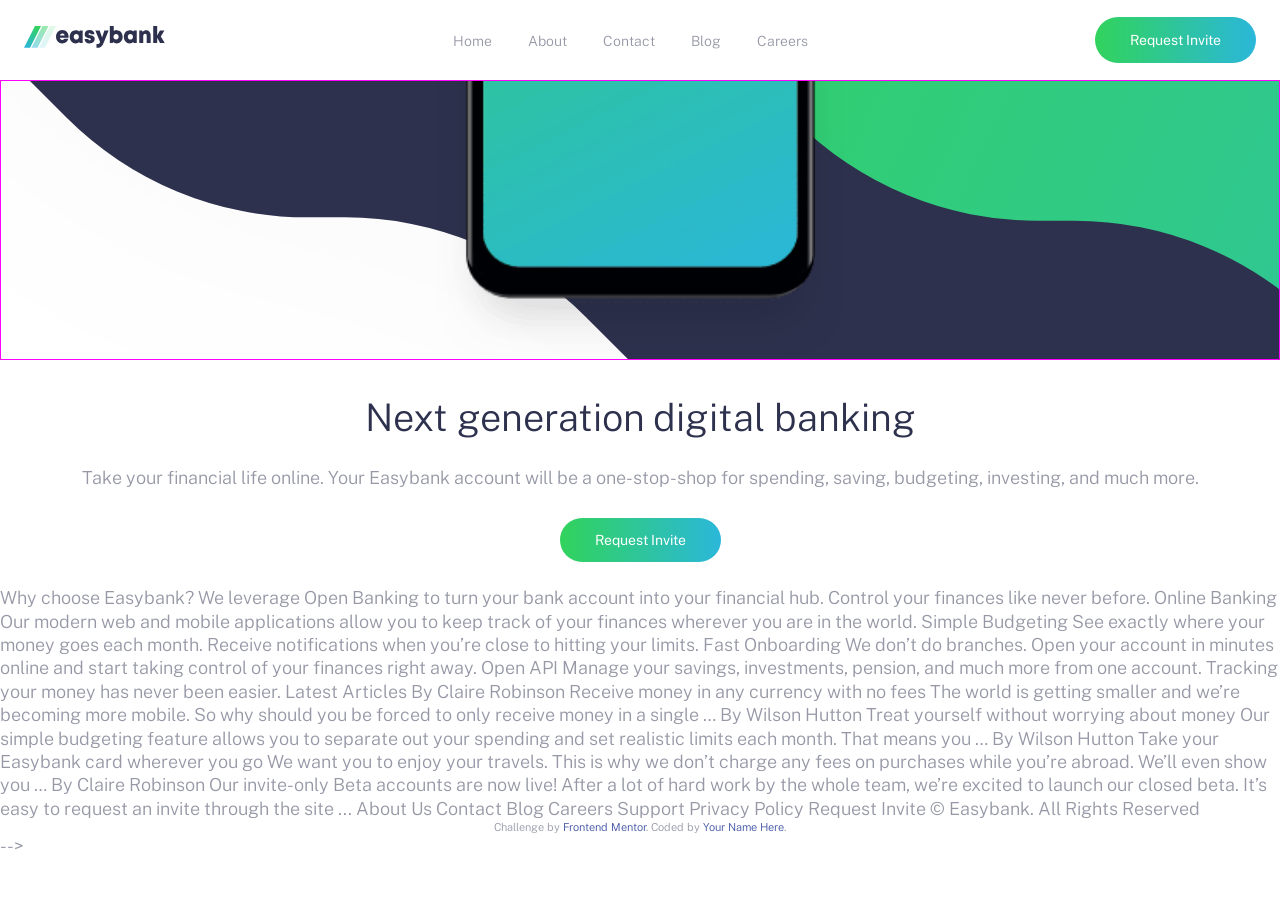
==== index.html @ 268896d4 "Update to file system File system organizational update" ====
<!DOCTYPE html>
<html lang="en">
<head>
  <meta charset="UTF-8">
  <meta name="viewport" content="width=device-width, initial-scale=1.0"> <!-- displays site properly based on user's device -->

  <link rel="icon" type="image/png" sizes="32x32" href="./images/favicon-32x32.png">
  <link href="https://fonts.googleapis.com/css2?family=Public+Sans:wght@300;400&display=swap" rel="stylesheet">
  <link rel="stylesheet" href="./app/scss/style.css">
  <title>Frontend Mentor | Easybank landing page</title>

  <!-- Feel free to remove these styles or customise in your own stylesheet 👍 -->
  <style>
    .attribution { font-size: 11px; text-align: center; }
    .attribution a { color: hsl(228, 45%, 44%); }
  </style>
</head>
<body>

  <header class="header">
    <div class="overlay has-fade"></div>

    <nav class="container flex flex-jc-sb flex-ai-c">
      <a href="/" class="header__logo">
        <img src="images/logo.svg" alt="Easybank" />
      </a>

      <a id="btnHamburger" href="#" class="header__toggle hide-for-desktop">
        <span></span>
        <span></span>
        <span></span>
      </a>

      <div class="header__links hide-for-mobile">
        <a href="#">Home</a>
        <a href="#">About</a>
        <a href="#">Contact</a>
        <a href="#">Blog</a>
        <a href="#">Careers</a>   

      </div>

      <a href="#" class="button header__cta hide-for-mobile">Request Invite</a>
    </nav>

    <div class="header__menu has-fade">
      <a href="">Home</a>
      <a href="">About</a>
      <a href="">Contect</a>
      <a href="">Blog</a>
      <a href="">Careers</a>
    </div>
  </header>

  <section class="hero">
    <div class="hero__image">

    </div>
    <div class="hero__text container">
      <h1>
        Next generation digital banking
      </h1>
      <p>
        Take your financial life online. Your Easybank account will be a one-stop-shop 
  for spending, saving, budgeting, investing, and much more.
      </p>
      <a href="#" class="button header__cta">Request Invite</a>
    </div>
    

  </section> 



  Why choose Easybank?

  We leverage Open Banking to turn your bank account into your financial hub. Control 
  your finances like never before.

  Online Banking
  Our modern web and mobile applications allow you to keep track of your finances 
  wherever you are in the world.

  Simple Budgeting
  See exactly where your money goes each month. Receive notifications when you’re 
  close to hitting your limits.

  Fast Onboarding
  We don’t do branches. Open your account in minutes online and start taking control 
  of your finances right away.

  Open API
  Manage your savings, investments, pension, and much more from one account. Tracking 
  your money has never been easier.

  

  Latest Articles

  By Claire Robinson
  Receive money in any currency with no fees
  The world is getting smaller and we’re becoming more mobile. So why should you be 
  forced to only receive money in a single …

  By Wilson Hutton
  Treat yourself without worrying about money
  Our simple budgeting feature allows you to separate out your spending and set 
  realistic limits each month. That means you …

  By Wilson Hutton
  Take your Easybank card wherever you go
  We want you to enjoy your travels. This is why we don’t charge any fees on purchases 
  while you’re abroad. We’ll even show you …

  By Claire Robinson
  Our invite-only Beta accounts are now live!
  After a lot of hard work by the whole team, we’re excited to launch our closed beta. 
  It’s easy to request an invite through the site ...

  

  About Us
  Contact
  Blog
  Careers
  Support
  Privacy Policy

  Request Invite

  © Easybank. All Rights Reserved
  
  <div class="attribution">
    Challenge by <a href="https://www.frontendmentor.io?ref=challenge" target="_blank">Frontend Mentor</a>. 
    Coded by <a href="#">Your Name Here</a>.
  </div>

-->

  <script src="app/js/script.js"></script>
</body>
</html>
---- app/scss/style.css ----
.has-fade {
  visibility: hidden;
}

@-webkit-keyframes fade-in {
  from {
    visibility: hidden;
    opacity: 0;
  }
  1% {
    visibility: visible;
    opacity: 0;
  }
  to {
    visibility: visible;
    opacity: 1;
  }
}

@keyframes fade-in {
  from {
    visibility: hidden;
    opacity: 0;
  }
  1% {
    visibility: visible;
    opacity: 0;
  }
  to {
    visibility: visible;
    opacity: 1;
  }
}

.fade-in {
  -webkit-animation: fade-in 200ms ease-in-out forwards;
          animation: fade-in 200ms ease-in-out forwards;
}

@-webkit-keyframes fade-out {
  from {
    visibility: visible;
    opacity: 1;
  }
  99% {
    visibility: visible;
    opacity: 0;
  }
  to {
    visibility: hidden;
    opacity: 0;
  }
}

@keyframes fade-out {
  from {
    visibility: visible;
    opacity: 1;
  }
  99% {
    visibility: visible;
    opacity: 0;
  }
  to {
    visibility: hidden;
    opacity: 0;
  }
}

.fade-out {
  -webkit-animation: fade-out 200ms ease-in-out forwards;
          animation: fade-out 200ms ease-in-out forwards;
}

html {
  font-size: 100%;
  -webkit-box-sizing: border-box;
          box-sizing: border-box;
}

*, *::before, *::after {
  -webkit-box-sizing: inherit;
          box-sizing: inherit;
}

body {
  margin: 0;
  padding: 0;
  font-family: 'Public Sans', sans-serif;
  font-size: 1.125rem;
  font-weight: 300;
  color: #9698a6;
  line-height: 1.3;
}

body.noscroll {
  overflow: hidden;
}

h1, h2, h3 {
  margin-top: 0;
}

a, a:visited, a:hover {
  text-decoration: none;
}

.container {
  padding-top: 2.25rem;
  padding-right: 1.5rem;
  padding-bottom: 2.25rem;
  padding-left: 1.5rem;
}

.flex {
  display: -webkit-box;
  display: -ms-flexbox;
  display: flex;
}

.flex-jc-sb {
  -webkit-box-pack: justify;
      -ms-flex-pack: justify;
          justify-content: space-between;
}

.flex-jc-c {
  -webkit-box-pack: center;
      -ms-flex-pack: center;
          justify-content: center;
}

.flex-ai-c {
  -webkit-box-align: center;
      -ms-flex-align: center;
          align-items: center;
}

button, .button {
  padding: 0.875rem 2.1875rem;
  background: -webkit-gradient(linear, left top, right top, from(#31d35c), to(#2bb7da));
  background: linear-gradient(to right, #31d35c, #2bb7da);
  border-radius: 50px;
  border: 0;
  cursor: pointer;
  color: white;
  font-weight: 400;
}

@media (max-width: 63.9375em) {
  .hide-for-mobile {
    display: none;
  }
}

@media (min-width: 64em) {
  .hide-for-desktop {
    display: none;
  }
}

.header.open .header__toggle > span:first-child {
  -webkit-transform: rotate(45deg);
          transform: rotate(45deg);
}

.header.open .header__toggle > span:nth-child(2) {
  opacity: 0;
}

.header.open .header__toggle > span:last-child {
  -webkit-transform: rotate(-45deg);
          transform: rotate(-45deg);
}

.header .overlay {
  opacity: 0;
  position: fixed;
  top: 0px;
  right: 0px;
  bottom: 0px;
  left: 0px;
  background-image: -webkit-gradient(linear, left top, left bottom, from(#2d314d), to(transparent));
  background-image: linear-gradient(#2d314d, transparent);
}

.header nav {
  position: relative;
  background-color: white;
  padding-top: 1.0625rem;
  padding-bottom: 1.0625rem;
}

.header__logo img {
  width: 8.8125rem;
  height: 1.375rem;
}

.header__toggle span {
  display: block;
  width: 26px;
  height: 2px;
  background-color: #2d314d;
  -webkit-transition: all 300ms ease-in-out;
  transition: all 300ms ease-in-out;
  -webkit-transform-origin: 3px 1px;
          transform-origin: 3px 1px;
}

.header__toggle span:not(:last-child) {
  margin-bottom: 5px;
}

.header__menu {
  background: white;
  margin-top: 1.5rem;
  padding: 1.625rem;
  border-radius: 5px;
  position: absolute;
  width: calc(100% - 3rem);
  left: 50%;
  -webkit-transform: translateX(-50%);
          transform: translateX(-50%);
}

.header__menu a {
  display: block;
  color: #2d314d;
  padding: 0.625rem;
  text-align: center;
}

.header__links a {
  position: relative;
  font-size: 0.875rem;
  color: #9698a6;
  -webkit-transition: color 300ms ease-in-out;
  transition: color 300ms ease-in-out;
}

.header__links a:not(:last-child) {
  margin-right: 32px;
}

.header__links a::before {
  content: "";
  display: block;
  position: absolute;
  height: 5px;
  left: 0;
  right: 0;
  bottom: -30px;
  background: -webkit-gradient(linear, left top, right top, from(#31d35c), to(#2bb7da));
  background: linear-gradient(to right, #31d35c, #2bb7da);
  opacity: 0;
  -webkit-transition: opacity 300ms ease-in-out;
  transition: opacity 300ms ease-in-out;
}

.header__links a:hover {
  color: #2d314d;
}

.header__links a:hover::before {
  opacity: 1;
}

.header__cta {
  font-size: 0.875rem;
  color: white;
  -webkit-transition: opacity 300ms ease-in-out;
  transition: opacity 300ms ease-in-out;
}

.header__cta:hover {
  opacity: 0.75;
}

.hero__image {
  border: 1px solid magenta;
  position: relative;
  background-image: url("/images/bg-intro-mobile.svg");
  background-size: cover;
  background-repeat: no-repeat;
  background-position: center center;
  min-height: 17.5rem;
}

.hero__image::before {
  content: "";
  position: absolute;
  width: 100%;
  height: 100%;
  background-image: url("/images/image-mockups.png");
  background-size: 93%;
  background-repeat: no-repeat;
  background-position: center bottom;
}

.hero__text {
  text-align: center;
}

.hero__text h1 {
  font-weight: 300;
  font-size: 2.375rem;
  line-height: 1.15;
  color: #2d314d;
  margin-bottom: 1.5rem;
}

.hero__text p {
  line-height: 1.5;
  margin-bottom: 2.25rem;
}
/*# sourceMappingURL=style.css.map */
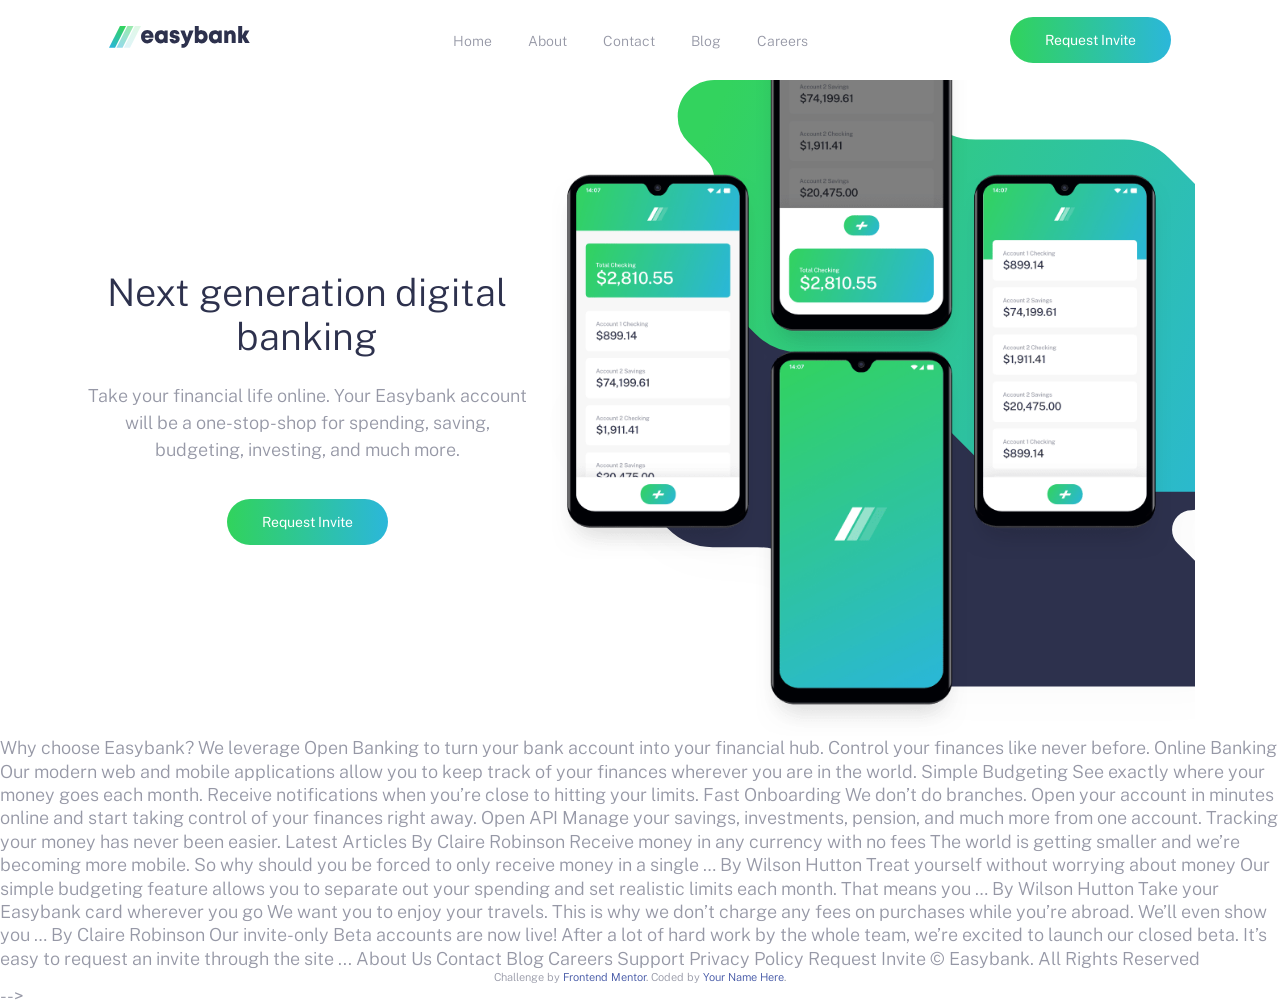
==== commit 129b2aae: "Globals update Updated the container helper class with new padding options for any situation" ====
--- a/index.html
+++ b/index.html
@@ -20,7 +20,7 @@
   <header class="header">
     <div class="overlay has-fade"></div>
 
-    <nav class="container flex flex-jc-sb flex-ai-c">
+    <nav class="container container--pall flex flex-jc-sb flex-ai-c">
       <a href="/" class="header__logo">
         <img src="images/logo.svg" alt="Easybank" />
       </a>
@@ -52,10 +52,8 @@
     </div>
   </header>
 
-  <section class="hero">
-    <div class="hero__image">
-
-    </div>
+  <section class="hero container">
+    <div class="hero__image"></div>
     <div class="hero__text container">
       <h1>
         Next generation digital banking
@@ -64,11 +62,9 @@
         Take your financial life online. Your Easybank account will be a one-stop-shop 
   for spending, saving, budgeting, investing, and much more.
       </p>
-      <a href="#" class="button header__cta">Request Invite</a>
+      <a href="#" class="button">Request Invite</a>
     </div>
-    
-
-  </section> 
+    </section> 
 
 
 
--- a/app/scss/style.css
+++ b/app/scss/style.css
@@ -106,9 +106,40 @@
 }
 
 .container {
+  max-width: 69.375rem;
+  margin: 0 auto;
+}
+
+.container--pall {
   padding-top: 2.25rem;
   padding-right: 1.5rem;
   padding-bottom: 2.25rem;
+  padding-left: 1.5rem;
+}
+
+.container--py {
+  padding-top: 2.25rem;
+  padding-bottom: 2.25rem;
+}
+
+.container--px {
+  padding-right: 1.5rem;
+  padding-left: 1.5rem;
+}
+
+.container--pt {
+  padding-top: 2.25rem;
+}
+
+.container--pr {
+  padding-right: 1.5rem;
+}
+
+.container--pb {
+  padding-bottom: 2.25rem;
+}
+
+.container--pl {
   padding-left: 1.5rem;
 }
 
@@ -145,6 +176,10 @@
   cursor: pointer;
   color: white;
   font-weight: 400;
+  font-size: 0.875rem;
+  -webkit-transition: opacity 300ms ease-in-out;
+  transition: opacity 300ms ease-in-out;
+  display: inline-block;
 }
 
 @media (max-width: 63.9375em) {
@@ -265,25 +300,39 @@
   opacity: 1;
 }
 
-.header__cta {
-  font-size: 0.875rem;
-  color: white;
-  -webkit-transition: opacity 300ms ease-in-out;
-  transition: opacity 300ms ease-in-out;
-}
-
-.header__cta:hover {
-  opacity: 0.75;
+@media (min-width: 64em) {
+  .hero {
+    display: -webkit-box;
+    display: -ms-flexbox;
+    display: flex;
+    min-height: 41rem;
+    -webkit-box-align: center;
+        -ms-flex-align: center;
+            align-items: center;
+  }
 }
 
 .hero__image {
-  border: 1px solid magenta;
   position: relative;
   background-image: url("/images/bg-intro-mobile.svg");
   background-size: cover;
   background-repeat: no-repeat;
   background-position: center center;
   min-height: 17.5rem;
+}
+
+@media (min-width: 64em) {
+  .hero__image {
+    -webkit-box-flex: 3;
+        -ms-flex: 3;
+            flex: 3;
+    -webkit-box-ordinal-group: 3;
+        -ms-flex-order: 2;
+            order: 2;
+    height: 41rem;
+    background-image: url("/images/bg-intro-desktop.svg");
+    background-position: left center;
+  }
 }
 
 .hero__image::before {
@@ -301,6 +350,17 @@
   text-align: center;
 }
 
+@media (min-width: 64em) {
+  .hero__text {
+    -webkit-box-flex: 2;
+        -ms-flex: 2;
+            flex: 2;
+    -webkit-box-ordinal-group: 2;
+        -ms-flex-order: 1;
+            order: 1;
+  }
+}
+
 .hero__text h1 {
   font-weight: 300;
   font-size: 2.375rem;
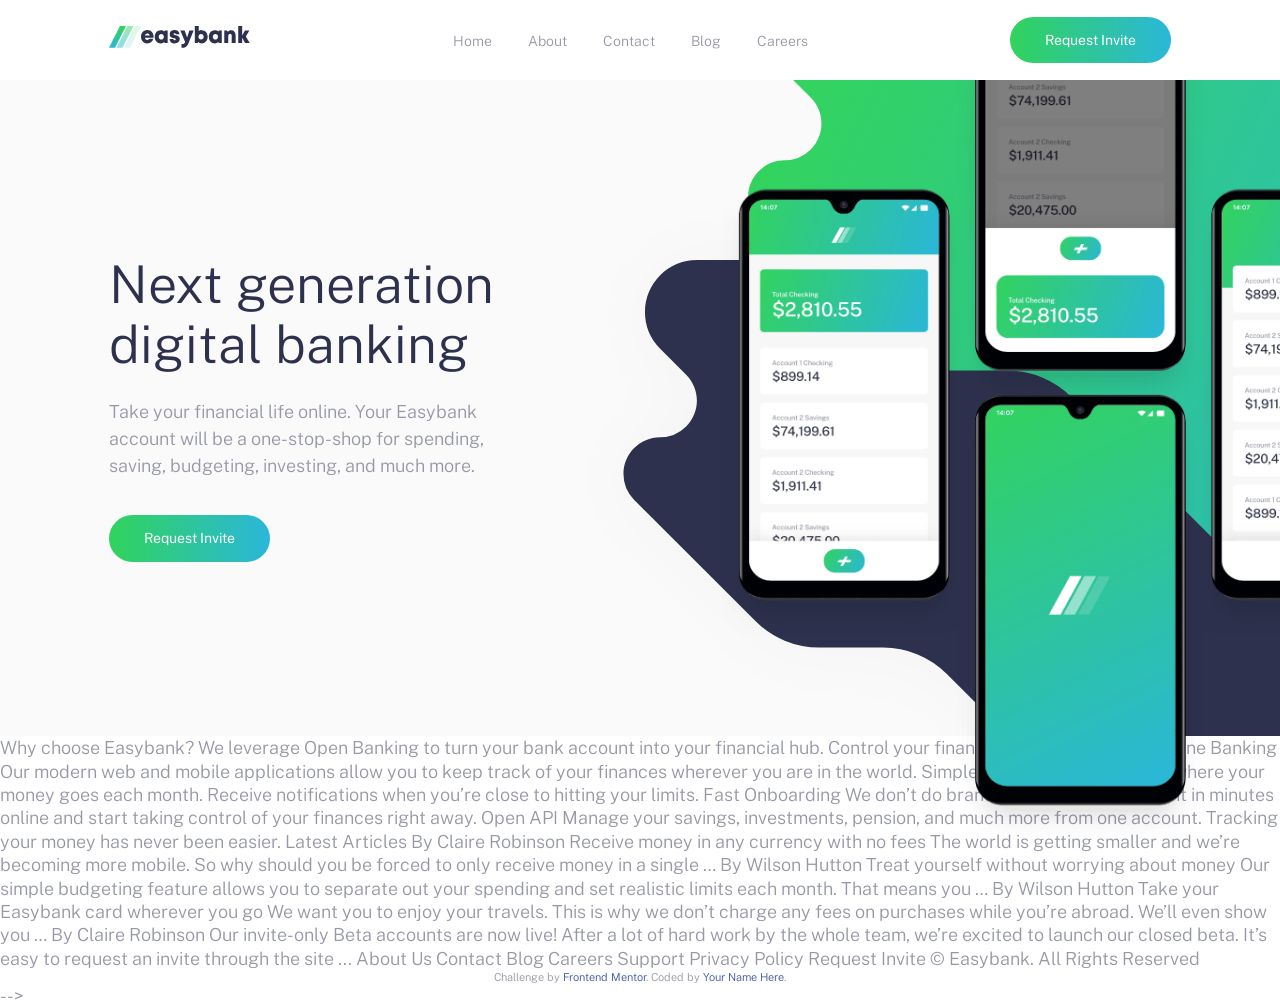
==== commit ac11f8fa: "Responsive hero image added Responsive hero image added to hero scss file" ====
--- a/index.html
+++ b/index.html
@@ -52,18 +52,21 @@
     </div>
   </header>
 
-  <section class="hero container">
-    <div class="hero__image"></div>
-    <div class="hero__text container">
-      <h1>
-        Next generation digital banking
-      </h1>
-      <p>
-        Take your financial life online. Your Easybank account will be a one-stop-shop 
-  for spending, saving, budgeting, investing, and much more.
-      </p>
-      <a href="#" class="button">Request Invite</a>
+  <section class="hero">
+    <div class="container">
+      <div class="hero__image"></div>
+      <div class="hero__text container--pall">
+        <h1>
+          Next generation digital banking
+        </h1>
+        <p>
+          Take your financial life online. Your Easybank account will be a one-stop-shop 
+    for spending, saving, budgeting, investing, and much more.
+        </p>
+        <a href="#" class="button">Request Invite</a>
+      </div>
     </div>
+    
     </section> 
 
 
--- a/app/scss/style.css
+++ b/app/scss/style.css
@@ -95,6 +95,12 @@
 
 body.noscroll {
   overflow: hidden;
+}
+
+@media (min-width: 64em) {
+  body {
+    font-size: 1.125rem;
+  }
 }
 
 h1, h2, h3 {
@@ -300,12 +306,15 @@
   opacity: 1;
 }
 
-@media (min-width: 64em) {
-  .hero {
+.hero {
+  background-color: #fafafa;
+}
+
+@media (min-width: 64em) {
+  .hero .container {
     display: -webkit-box;
     display: -ms-flexbox;
     display: flex;
-    min-height: 41rem;
     -webkit-box-align: center;
         -ms-flex-align: center;
             align-items: center;
@@ -330,12 +339,11 @@
         -ms-flex-order: 2;
             order: 2;
     height: 41rem;
-    background-image: url("/images/bg-intro-desktop.svg");
-    background-position: left center;
-  }
-}
-
-.hero__image::before {
+    background-image: none;
+  }
+}
+
+.hero__image::after {
   content: "";
   position: absolute;
   width: 100%;
@@ -346,6 +354,35 @@
   background-position: center bottom;
 }
 
+@media (min-width: 64em) {
+  .hero__image::after {
+    width: 120%;
+    height: 122%;
+    background-size: 94%;
+    background-position: center 150%;
+    left: 22%;
+  }
+}
+
+.hero__image::before {
+  content: "";
+  position: absolute;
+  width: 100%;
+  height: 100%;
+  background-image: url("/images/bg-intro-desktop.svg");
+  background-size: 93%;
+  background-repeat: no-repeat;
+  background-position: center bottom;
+}
+
+@media (min-width: 64em) {
+  .hero__image::before {
+    width: 150%;
+    background-size: 120%;
+    background-position: 0% 35%;
+  }
+}
+
 .hero__text {
   text-align: center;
 }
@@ -358,6 +395,7 @@
     -webkit-box-ordinal-group: 2;
         -ms-flex-order: 1;
             order: 1;
+    text-align: left;
   }
 }
 
@@ -369,6 +407,12 @@
   margin-bottom: 1.5rem;
 }
 
+@media (min-width: 64em) {
+  .hero__text h1 {
+    font-size: 3.25rem;
+  }
+}
+
 .hero__text p {
   line-height: 1.5;
   margin-bottom: 2.25rem;
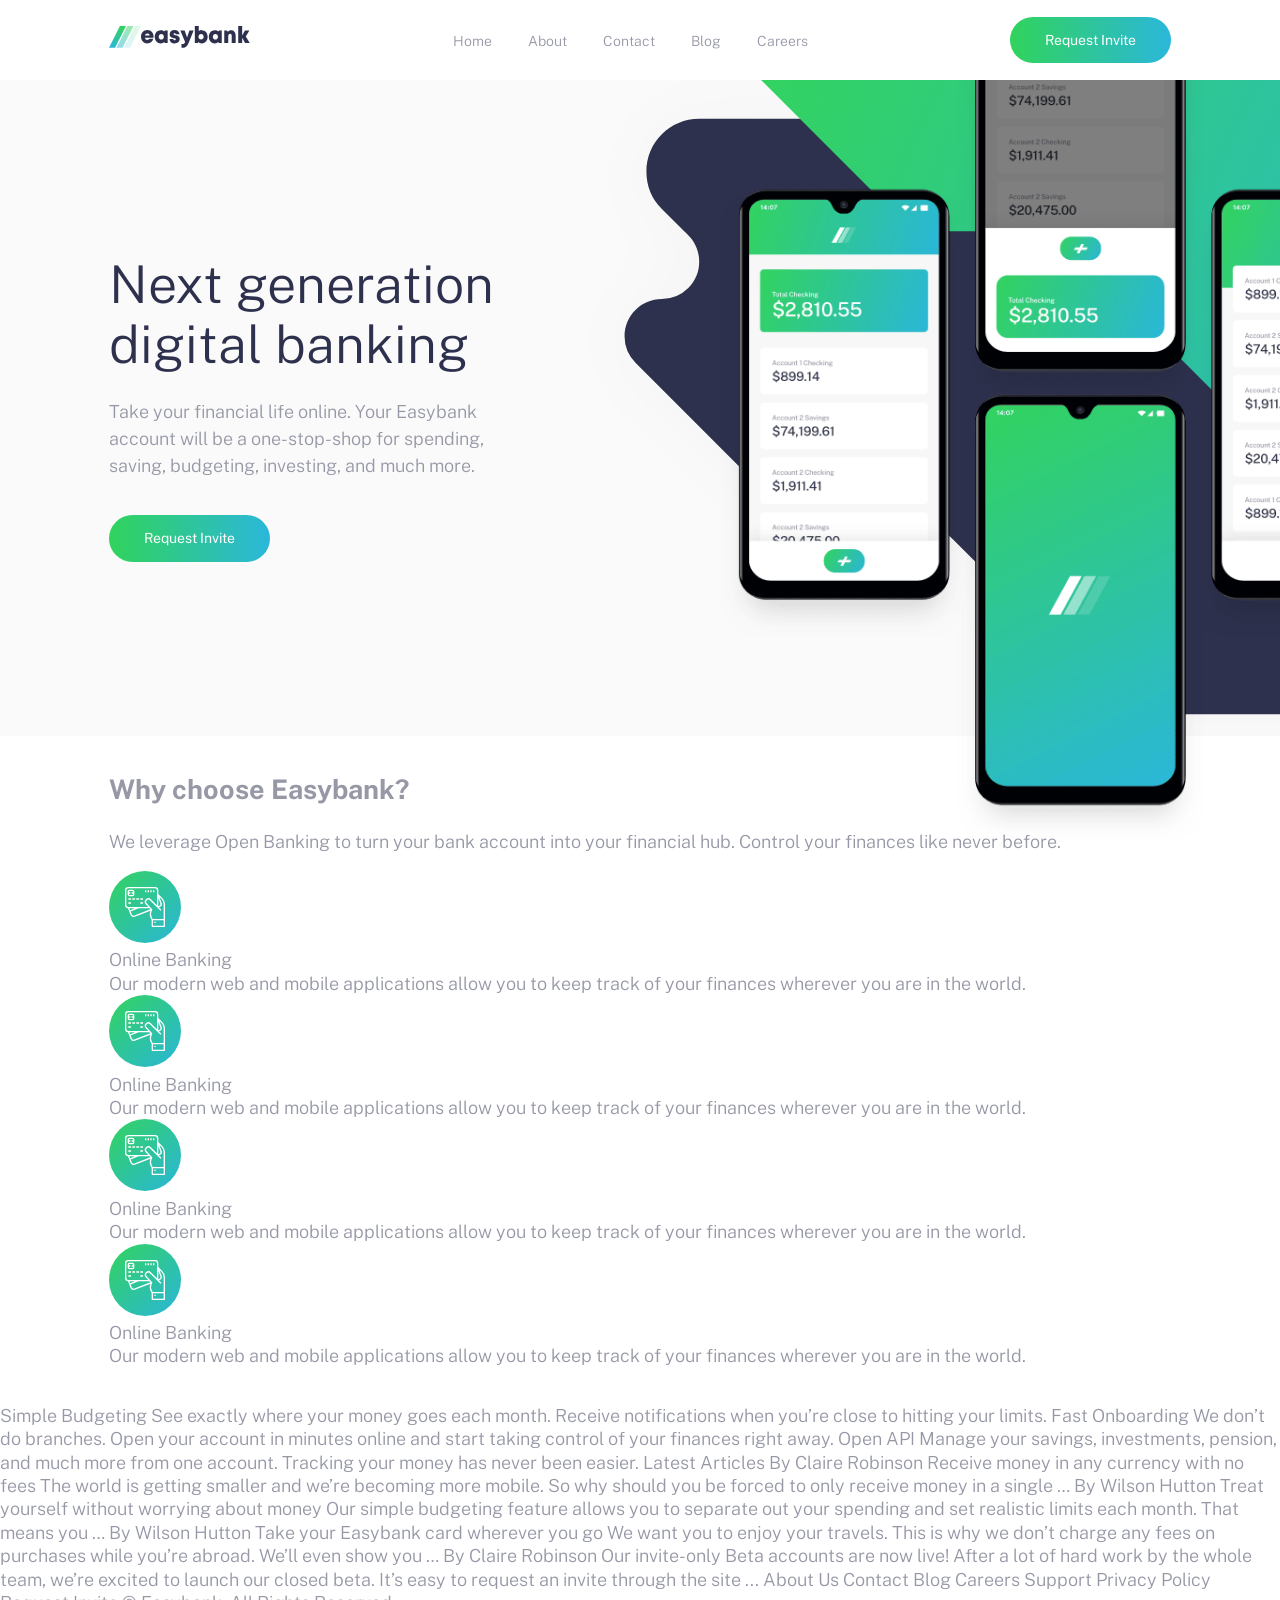
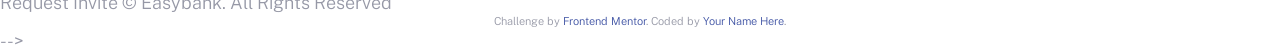
==== commit c3db8e6c: "Added features to landing page Features scss and compiled css file added to project." ====
--- a/index.html
+++ b/index.html
@@ -69,16 +69,72 @@
     
     </section> 
 
+<section class="feature container container--pall">
+  <h2>Why choose Easybank?</h2>
+  <p>
+    We leverage Open Banking to turn your bank account into your financial hub. Control 
+  your finances like never before.
+  </p>
 
+  <div class="feature__grid">
+    <div class="feature__item">
+      <div class="feature__icon"><img src="/images/icon-online.svg"/></div>
+        <div class="feature__title">
+          Online Banking
+        </div>
+        <div class="feature__description">
+          Our modern web and mobile applications allow you to keep track of your finances 
+          wherever you are in the world.
+        </div>      
+    </div>
+  </div>
 
-  Why choose Easybank?
+  <div class="feature__grid">
+    <div class="feature__item">
+      <div class="feature__icon"><img src="/images/icon-online.svg"/></div>
+        <div class="feature__title">
+          Online Banking
+        </div>
+        <div class="feature__description">
+          Our modern web and mobile applications allow you to keep track of your finances 
+          wherever you are in the world.
+        </div>      
+    </div>
+  </div>
 
-  We leverage Open Banking to turn your bank account into your financial hub. Control 
-  your finances like never before.
+  <div class="feature__grid">
+    <div class="feature__item">
+      <div class="feature__icon"><img src="/images/icon-online.svg"/></div>
+        <div class="feature__title">
+          Online Banking
+        </div>
+        <div class="feature__description">
+          Our modern web and mobile applications allow you to keep track of your finances 
+          wherever you are in the world.
+        </div>      
+    </div>
+  </div>
 
-  Online Banking
-  Our modern web and mobile applications allow you to keep track of your finances 
-  wherever you are in the world.
+  <div class="feature__grid">
+    <div class="feature__item">
+      <div class="feature__icon"><img src="/images/icon-online.svg"/></div>
+        <div class="feature__title">
+          Online Banking
+        </div>
+        <div class="feature__description">
+          Our modern web and mobile applications allow you to keep track of your finances 
+          wherever you are in the world.
+        </div>      
+    </div>
+  </div>
+</section>
+
+  
+
+  
+
+  
+  
 
   Simple Budgeting
   See exactly where your money goes each month. Receive notifications when you’re 
--- a/app/scss/style.css
+++ b/app/scss/style.css
@@ -330,6 +330,12 @@
   min-height: 17.5rem;
 }
 
+@media (min-width: 40em) {
+  .hero__image {
+    min-height: 25rem;
+  }
+}
+
 @media (min-width: 64em) {
   .hero__image {
     -webkit-box-flex: 3;
@@ -354,6 +360,13 @@
   background-position: center bottom;
 }
 
+@media (min-width: 40em) {
+  .hero__image::after {
+    background-size: 52%;
+    background-position: center 60%;
+  }
+}
+
 @media (min-width: 64em) {
   .hero__image::after {
     width: 120%;
@@ -378,8 +391,8 @@
 @media (min-width: 64em) {
   .hero__image::before {
     width: 150%;
-    background-size: 120%;
-    background-position: 0% 35%;
+    background-size: 122%;
+    background-position: 0% 83%;
   }
 }
 
@@ -417,4 +430,20 @@
   line-height: 1.5;
   margin-bottom: 2.25rem;
 }
+
+@media (min-width: 64em) {
+  .feature__grid {
+    display: -webkit-box;
+    display: -ms-flexbox;
+    display: flex;
+  }
+}
+
+@media (min-width: 64em) {
+  .feature__item {
+    -webkit-box-flex: 1;
+        -ms-flex: 1;
+            flex: 1;
+  }
+}
 /*# sourceMappingURL=style.css.map */
